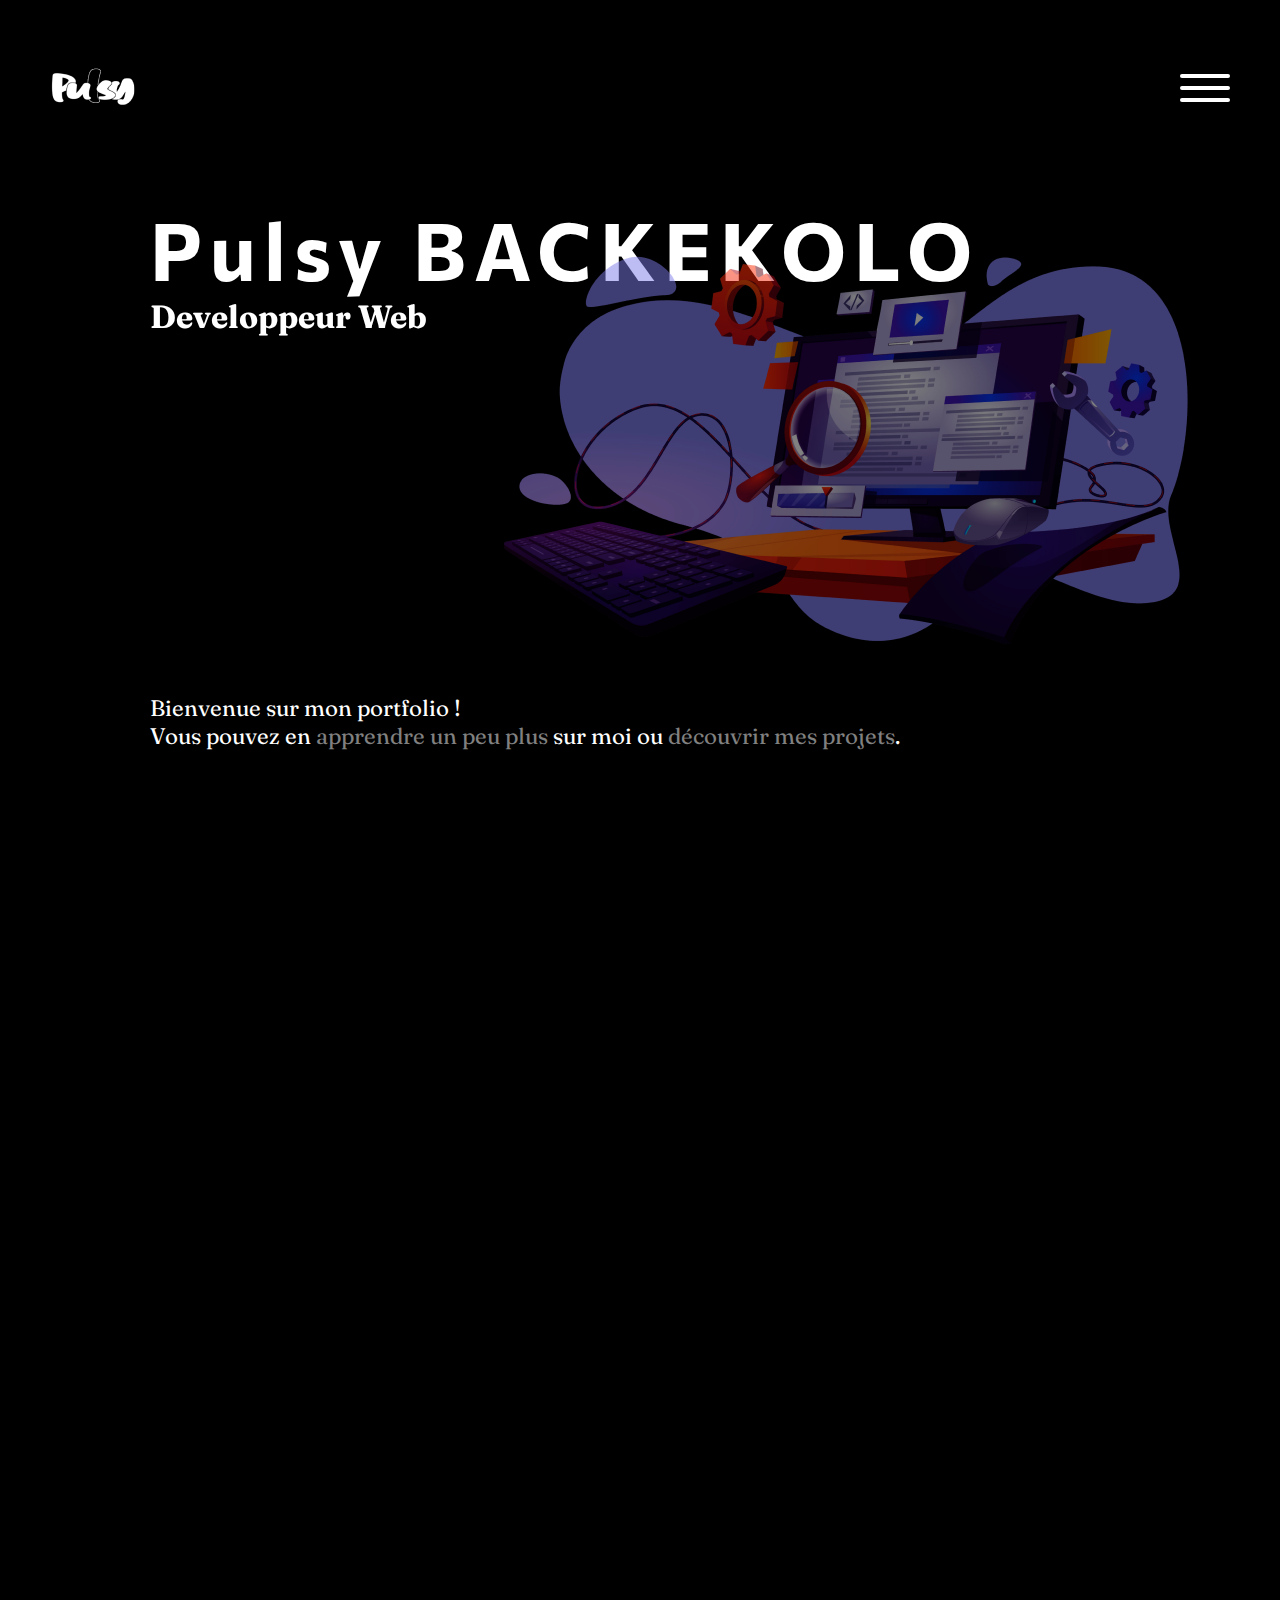
==== index.html @ e2952868 "mise a jour" ====
<!DOCTYPE html>
<html lang="fr">
<head>
    <meta charset="UTF-8">
    <meta http-equiv="X-UA-Compatible" content="IE=edge">
    <meta name="viewport" content="width=device-width, initial-scale=1.0">
    <title>Pulsy BACKEKOLO</title>

    <!-- lien -->

    <link rel="stylesheet" href="css/style.css">

    <link href="https://unpkg.com/aos@2.3.1/dist/aos.css" rel="stylesheet">
    <script src="https://unpkg.com/aos@2.3.1/dist/aos.js"></script>
</head>
<body>
    <!-- ************** header ************** -->
    <header> 
       
        <nav class="nav-bar">
            <div class="nav logo">
                <a href="#"><img src="asset/img/logo.png" alt=""></a>
            </div>
           
            
            <div id="navMenu">
                <span></span>
                <span></span>
                <span></span>
            </div>

            <div class="menu-navi" data-aos="fade-left">
                <ul>
                    <li><a href="projet.html">A propos</a></li>
                    <li><a href="projet.html">Mes projets</a></li>
                    <li><a href="projet.html">Me contacter</a></li>            
                </ul>
            </div>
        </nav>
        
        <div class="text-header" >
            <div class="title-header"  data-aos="fade-right" 
            data-aos-offset="300" 
            data-aos-duration="300">
                <h1>
                    Pulsy BACKEKOLO
                </h1>
                <h3>
                    Developpeur Web
                </h3>
            </div>

            <div class="p-header">
               <p>
                Bienvenue sur mon portfolio ! <br>
                Vous pouvez en <a href="#">apprendre un peu plus</a> sur moi ou <a href="#">découvrir mes projets</a>.
               </p>
            </div>
        </div>
        <div class="back-header">
            <img src="asset/img/ban.png" alt="">

        </div>
    </header>
   
    <main style="margin-top: 100px;">
        <section id="about">
            <div class="present">
                <h2  data-aos="fade-up"
                data-aos-anchor-placement="center-center"  data-aos-duration="300">A propos</h2>
            <div class="text-about">
                <p  data-aos="fade-right"
                data-aos-anchor-placement="center-center"  data-aos-duration="300" data-aos-duration="3000">
                    Salut! Je m’appelle Pulsy BACKEKOLO,  Je suis un Etudiant passionné par le développement web et le web design. Ce que j’append c’est le developpement Front End ave les languages HTML, CSS, et JAVASCRIPT mais aussi les CMS comme Wordpress et Webflow. Actuellement en fin de première année de Bachelor Developpement Web. Je suis à la recherche d’un stage de deux mois et d’une alternance pour Septembre 2022.  
                </p>
                <div class="img-about"  data-aos="fade-left"
                data-aos-anchor-placement="center-center"  data-aos-duration="500"
                data-aos-duration="3000">
                    <img src="asset/img/img2.png" alt="">
                </div>
            </div>
            </div>

            <div class="ce-que-je-fais">
                <h3 data-aos="fade-up"
                data-aos-anchor-placement="top-bottom" data-aos-delay="500">
                    Ce que je sais faire
                </h3>

                <div class="jefais">
                    <div class="contenair-fais" data-aos="fade-up"
                    data-aos-anchor-placement="center-bottom" data-aos-delay="500">
                        <h4>
                            Le wireframe
                        </h4>
                        <p>
                            Pour un site ergonomique, il faut réfléchir à la structure des différentes pages. Le wireframe permet de définir le squelette des interfaces du site. C’est une sorte de schéma qui montre l’agencement des blocs et des contenus. Le résultat de cette étape servira de base pour la création des maquettes.
                        </p>
                    </div>
                    <div class="contenair-fais" data-aos="fade-up"
                    data-aos-anchor-placement="center-bottom" data-aos-delay="500">
                        <h4>
                            Maquette et prototype interactif
                        </h4>
                        <p>
                            C’est l’étape de web design du projet. L’objectif est de proposer une représentation graphique afin de visualiser à quoi ressemblera le site. Pour le web design j’utilise des outils et des méthodes modernes comme Adobe XD et son système de prototypage interactif qui permet de tester le site comme s’il était déjà en ligne! Grâce à cet outil nous pouvons ajouter des animations, simuler des fonctionnalités et lier les maquettes des différentes pages entre elles. C’est le meilleur moyen pour se projeter.

                        </p>
                    </div>
                    <div class="contenair-fais" data-aos="fade-up"
                    data-aos-anchor-placement="center-bottom" data-aos-delay="500">
                        <h4>
                            L'intégration des templates
                        </h4>
                        <p>
                            Il s’agit de transformer les maquettes graphiques en code pour l’afficher dans les navigateurs. Pour intégrer les pages il faut maîtriser les langages HTML, CSS pour l’affichage et JavaScript pour les animations. Lors de l’intégration web il est indispensable de rendre les pages responsives pour que le site s’affiche correctement sur toutes les tailles d’écran.
                        </p>
                    </div>
                </div>
            </div>

            <div class="mes-outils">
                <h3  data-aos="fade-up"
                data-aos-anchor-placement="center-center" data-aos-delay="300">
                    Mes outils
                </h3>

                <div class="design" data-aos="fade-up"
                data-aos-anchor-placement="center-center" data-aos-delay="300">
                    <h4>
                        Design
                    </h4>
                    <div class="logo-outils">
                        <img src="asset/img/logo/photoshop.png" alt="">
                        <img src="asset/img/logo/figma.png" alt="">

                    </div>
                </div>

                <div class="design" data-aos="fade-up"
                data-aos-anchor-placement="center-center" data-aos-delay="300">
                    <h4>
                        Developpement Web
                    </h4>
                    <div class="logo-outils">
                        <img src="asset/img/logo/html.png" alt="">
                        <img src="asset/img/logo/css.png" alt="">
                        <img src="asset/img/logo/js.png" alt="">
                        <img src="asset/img/logo/wordpress.png" alt="">

                    </div>
                </div>
            </div>
        </section>

        <hr>

        <section id="projet">
            <div data-aos="fade-right"
            data-aos-offset="600"
            data-aos-easing="ease-in-sine" data-aos-delay="300"><h2>Mes projets</h2>
        </div>
            

           <div class="galerie">
               <div class="contenair-galerie" data-aos="fade-down-right"  data-aos-offset="600" data-aos-delay="300">
                   <p class="text-gal">SITE VITRINE</p>
                   <img src="asset/img/projet1.jpg" alt="">
                   <button class="btn-gal">CHALLENGE 1H 1</button>
               </div>

               <div class="contenair-galerie" data-aos="fade-down-left"  data-aos-offset="600" data-aos-delay="300">
                    <p class="text-gal">SITE VITRINE</p>
                    <img src="asset/img/projet2.jpg" alt="">
                    <button class="btn-gal">REGNE</button>
                </div>
            
                <div class="contenair-galerie" data-aos="fade-down-right"  data-aos-offset="600" data-aos-delay="300">
                    <p class="text-gal">SITE INTERNET</p>
                    <img src="asset/img/projet3.jpg" alt="">
                    <button class="btn-gal">RESTO MILA</button>
                </div>
                
                <div class="contenair-galerie" data-aos="fade-down-left"  data-aos-offset="600" data-aos-delay="300">
                    <p class="text-gal">SITE INTERNET ET MAQUETTE</p>
                    <img src="asset/img/projet4.jpg" alt="">
                    <button class="btn-gal">VISIT CONGO</button>
                </div>
           </div>

           <button class="projet-btn" data-aos="fade-up"
          >
            <a href="projet.html">VOIR PLUS DE PROJET</a>
           </button>
        </section>

        <hr>

      
    </main>

    <footer data-aos="fade-up">
        <div class="log-header">
            <a href="#"><img src="asset/img/logo/github.png" alt=""></a>
            <a href="#"><img src="asset/img/logo/linkedin.png" alt=""></a>
            <a href="#"><img src="asset/img/logo/cv.png" alt=""></a>
        </div>

        <p>
            © 2022 - Pulsy Caleb BACKEKOLO - Développeur web
        </p>
    </footer>


    <!-- ////////////////// javascript \\\\\\\\\\\\\\\\\\\\\\ -->

    <script src="app.js"></script>
    <script>
        AOS.init();
      </script>
</body>
</html>
---- css/style.css ----
@import url('https://fonts.googleapis.com/css2?family=Commissioner:wght@400;600;700;800;900&family=Fraunces:ital,wght@0,200;0,300;0,400;0,600;1,300&display=swap');

:root{
    --text-defaut: 'Fraunces', serif;
    --text-second: 'Commissioner', sans-serif;
}

*{
    margin: 0;
    padding: 0;
}

a
{
    color: inherit;
    text-decoration: none;
}
/* ************* header ************** */

header
{
    width: 100%;
    height: 100vh;
    background-color: black;
    position: relative;
    display: flex;
    flex-direction: column;
    justify-content: center;
}

.nav-bar
{
    width: 100%;
    height: 75px;
    display: flex;
    justify-content: space-between;
    position: fixed;
    top: 50px;
    align-items: center;
    z-index: 10;
}

.nav 
{
    margin: 0 40px;
    cursor: pointer;
    z-index: 3000;
}


.text-header
{
    color: white;
    height: 600px;
    display: flex;
    flex-direction: column;
    justify-content: space-between;
    padding-left: 150px;
    z-index: 0;
}

.text-header h1
{
    font-size: 5rem;
    font-family: var(--text-second);
    letter-spacing: 0.1em;
    margin-top: 50px;
}

.text-header h3
{
    font-size: 2rem;
    font-family: var(--text-defaut);
}

.text-header p
{
    font-size: 1.4rem;
    font-family: var(--text-defaut);
    z-index: 10;
    margin-top: 25px;
}

.text-header p a 
{
    color: gray;
    text-decoration: none;
    transition: color 0.3s, text-decoration 0.5s;
}

.text-header p a:hover 
{
    color: white;
    text-decoration: line-through;
}
 


.back-header
{
    position: absolute;
    right: 0;
    top: 25%;
    opacity: 0.5;
    z-index: 0;
}

/* **********menu deroulant************* */

#navMenu
{
    margin-right: 50px;
    z-index: 2000;
    position: relative;
    padding: 15px 0;
}
#navMenu > span
{
    display: block;
    width: 50px;
    height: 4px;
    border-radius: 9999px;
    background-color: rgb(255, 255, 255);
}

#navMenu > span:not(:last-child){
    margin-bottom: 8px;
}

#navMenu, #navMenu > span {
    transition: all 0.3s ease-in-out;
}

#navMenu.active {
    transition-delay: 0.2s;
    transform: rotate(45deg) 
}

#navMenu.active > span:nth-child(2)
{
    width: 0;
}

#navMenu.active > span:nth-child(1),
#navMenu.active > span:nth-child(3){
transition-delay: 0.2s;
}

#navMenu.active > span:nth-child(1)
{
    transform: translater(9px);
}

#navMenu.active > span:nth-child(3){
    transform: translateY(-25px) rotate(90deg);
}


/* ************************* */
.menu-navi
{
    position: absolute;
    right: 100px;
    top: 8px;
    width: 0%;
    background-color: white;
    z-index: 2000;
    padding: 20px 0;
    display: none;
    opacity: 0;
    transition: all 0.5s ease-in-out;
}

.menu-active
{
    width: 95%;
    display: block;
    display: flex;
    justify-content: center;
    opacity: 1;
}

.menu-navi ul li 
{
    display: inline-block;
}

.menu-navi ul li a
{
    padding: 20px 45px;
}


/* *********************************************** */

main
{
    background-color: black;
    color: white;
    display: flex;
    flex-direction: column;
    align-items: center;
    overflow: hidden;
}

#about
{
    width: 80%;
    margin-top: 100px;
    margin-bottom: 100px;
    overflow: hidden;
}

.present
{
    margin-bottom: 100px;
}
#about h2
{
    font-size: 3rem;
    font-family: var(--text-second);
    margin-bottom: 25px;
}

.text-about
{
    display: flex;
    align-items: center;
}

.text-about  p
{
    font-size: 1.1rem;
    text-align: justify;
    line-height: 1.9em;
    font-family: var(--text-defaut);
    width: 60%;
    margin-right: 25px;
}

.img-about img
{
    width: 100%;
    opacity: 0.8;
}

/* ******************* ce que je sais faire */

.ce-que-je-fais
{
    overflow: hidden;
    padding-top: 100px;
}

.ce-que-je-fais h3
{
    font-size: 2.2rem;
    margin-bottom: 50px;
    font-family: var(--text-second);
}

.jefais
{
    width: 80%;
    float: right;
}

.contenair-fais
{
    margin-bottom: 100px;
    display: flex;
} 

.contenair-fais h4
{
    width: 320px;
    font-size: 2rem;
    font-family: var(--text-second);
}

.contenair-fais p
{
    width: 500px;
    font-family: var(--text-defaut);
    line-height: 1.9em;
    font-size: 1.1rem;
    text-align: justify;
}

/* ************************ mes outils **************** */

.mes-outils
{
    overflow: hidden;
}

.design 
{
   margin-bottom: 50px; 
}

.mes-outils h3
{
    font-size: 2.2rem;
    margin-bottom: 50px;
    font-family: var(--text-second);
}

.mes-outils h4
{
    font-size: 2rem;
    font-family: var(--text-second);
    margin-bottom: 25px;
}

.mes-outils img
{
    width: 100px; 
    margin-right: 50px;
}

/* ********************************************** */
/* **************** mes projets ***************** */

#projet
{
    width: 90%;
    margin-bottom: 100px;
}

#projet h2
{
    font-size: 3rem;
    font-family: var(--text-second);
    margin-bottom: 25px;
    margin-left: 5%;
    margin-bottom: 50px;
}


.galerie {
    width: 100%;
    display: grid;
    grid-template-columns: repeat(auto-fill, minmax(500px, 1fr));
    justify-items: center;
    grid-gap: 20px;
    position: relative;
    
}

.contenair-galerie
{
    position: relative;
    width: 500px;
    height: 550px;
    box-shadow: 0px 0px 10px 0px rgba(255,255,255,0.3) ;
    margin-bottom: 100px;
}

.contenair-galerie:nth-child(2), .contenair-galerie:nth-child(4), .contenair-galerie:nth-child(6)
{
   top: 100px;

}

.text-gal
{
    position: absolute;
    top: -10px;
    left: 5%;
    font-size: 1rem;
    font-family: var(--text-second);
    letter-spacing: 0.15em;
}

.btn-gal
{
    position: absolute;
    bottom: -15px;
    left: 30%;
    width: 175px;
    height: 45px;
    font-family: var(--text-second);
    letter-spacing: 0.08em;
    border: none;
}

.projet-btn
{
    width: 250px;
    height: 60px;
    font-family: var(--text-second);
    letter-spacing: 0.08em;
    border: 2px solid white;
    background: none;
    color: white;
    margin-left: 50px;
    position: relative;
    margin-top: 100px;
}

.projet-btn a 
{
    padding: 22px 43px;
}



/* ***************** footer ************** */
hr{
    color: white;
    background-color: white;
    width: 80%;
    margin-top: 50px;
    margin-bottom: 100px;
}


footer .log-header
{
    display: flex;
    justify-content: center;
    margin-bottom: 100px;
}
footer img
{
    width: 100px;
    margin: 0 50px;
}

footer p
{
    text-align: center;
    font-family: var(--text-defaut);
    margin-bottom: 50px;
}

footer
{
    background-color: black;
    color: white;
}

body
{
    background-color: black;
}
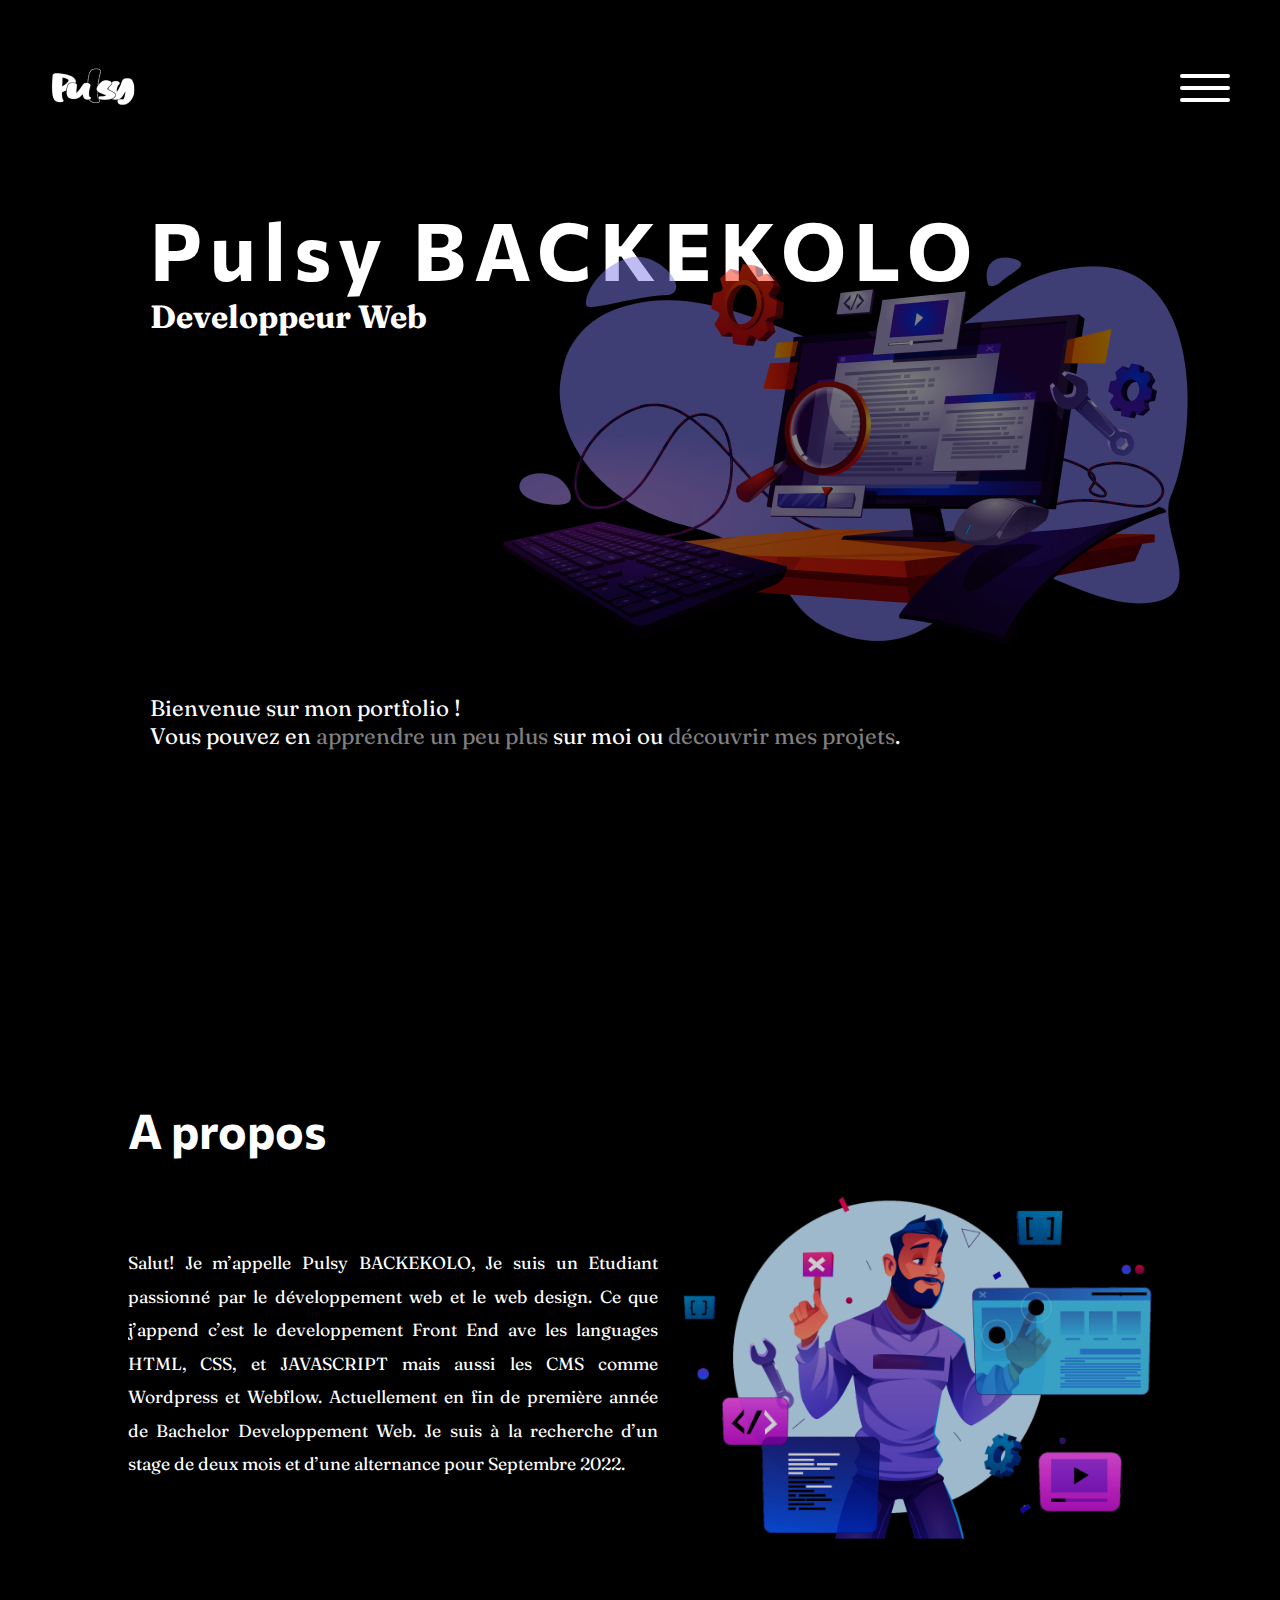
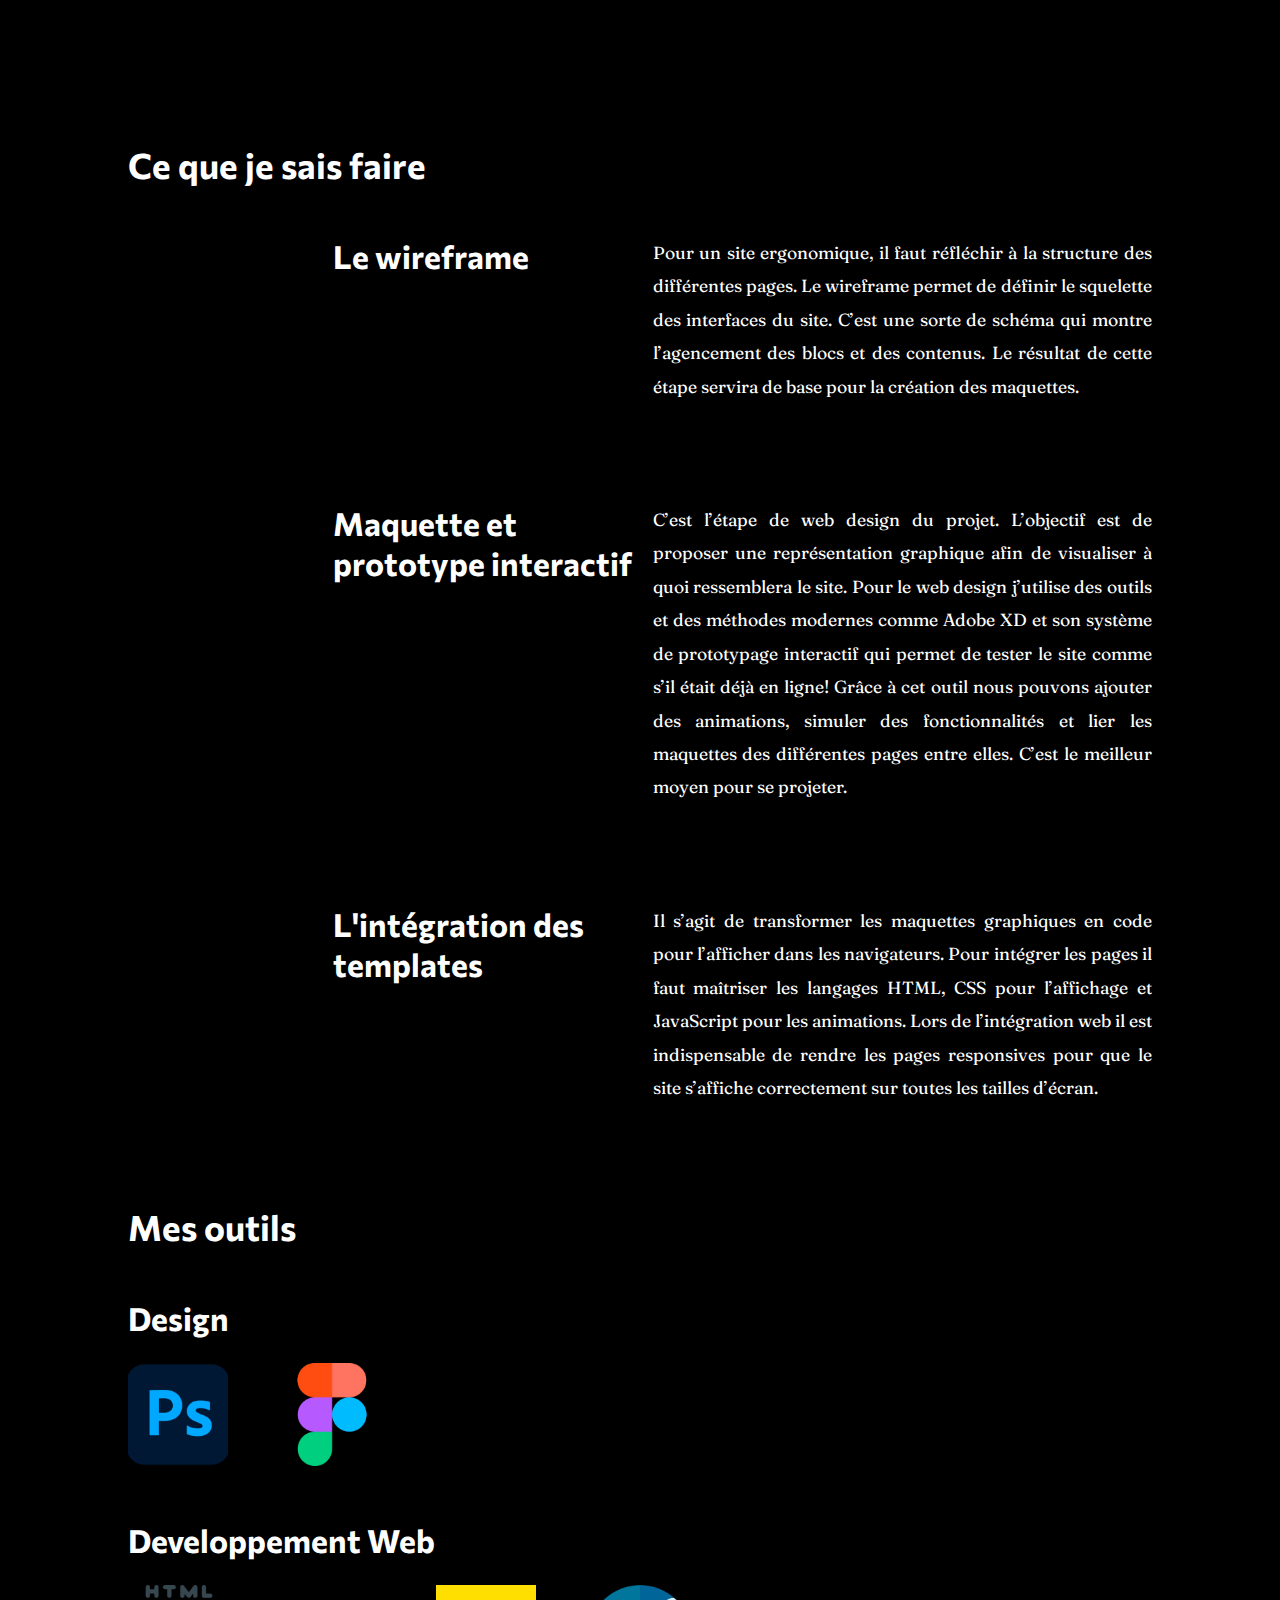
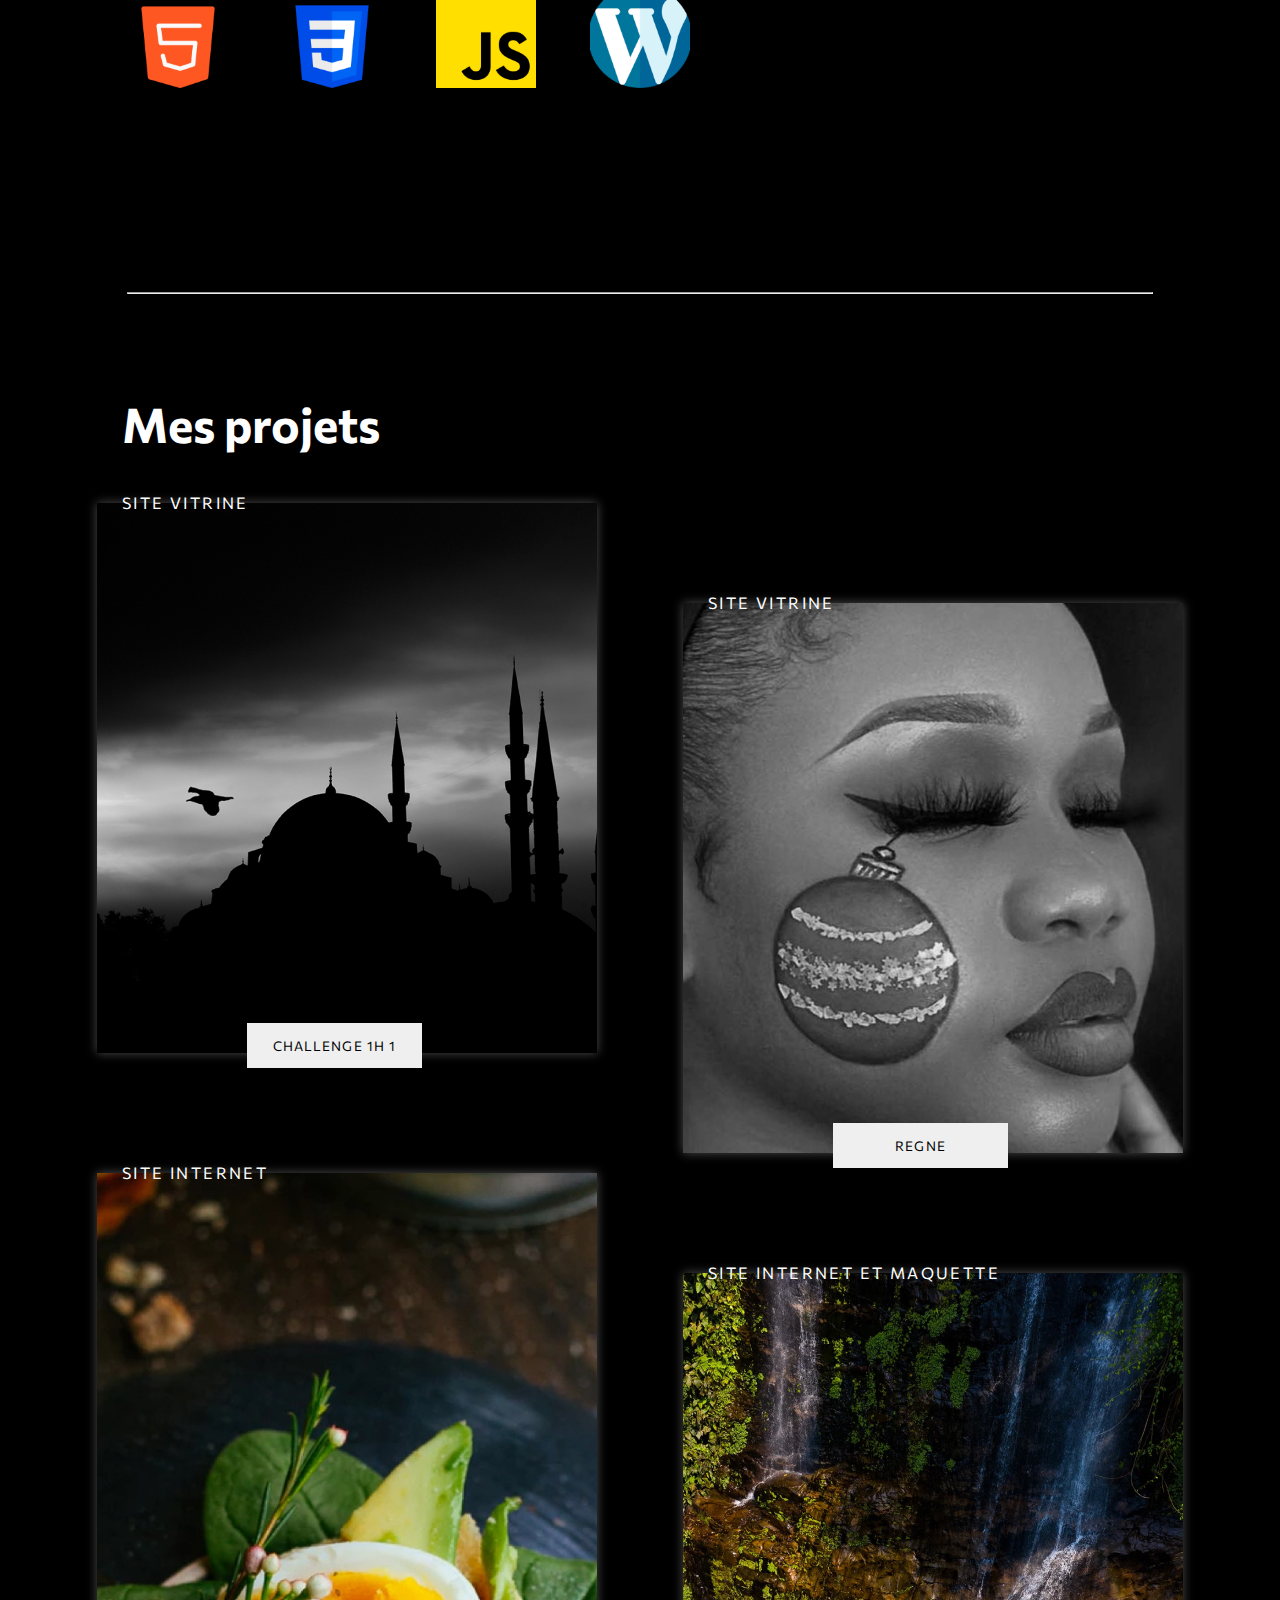
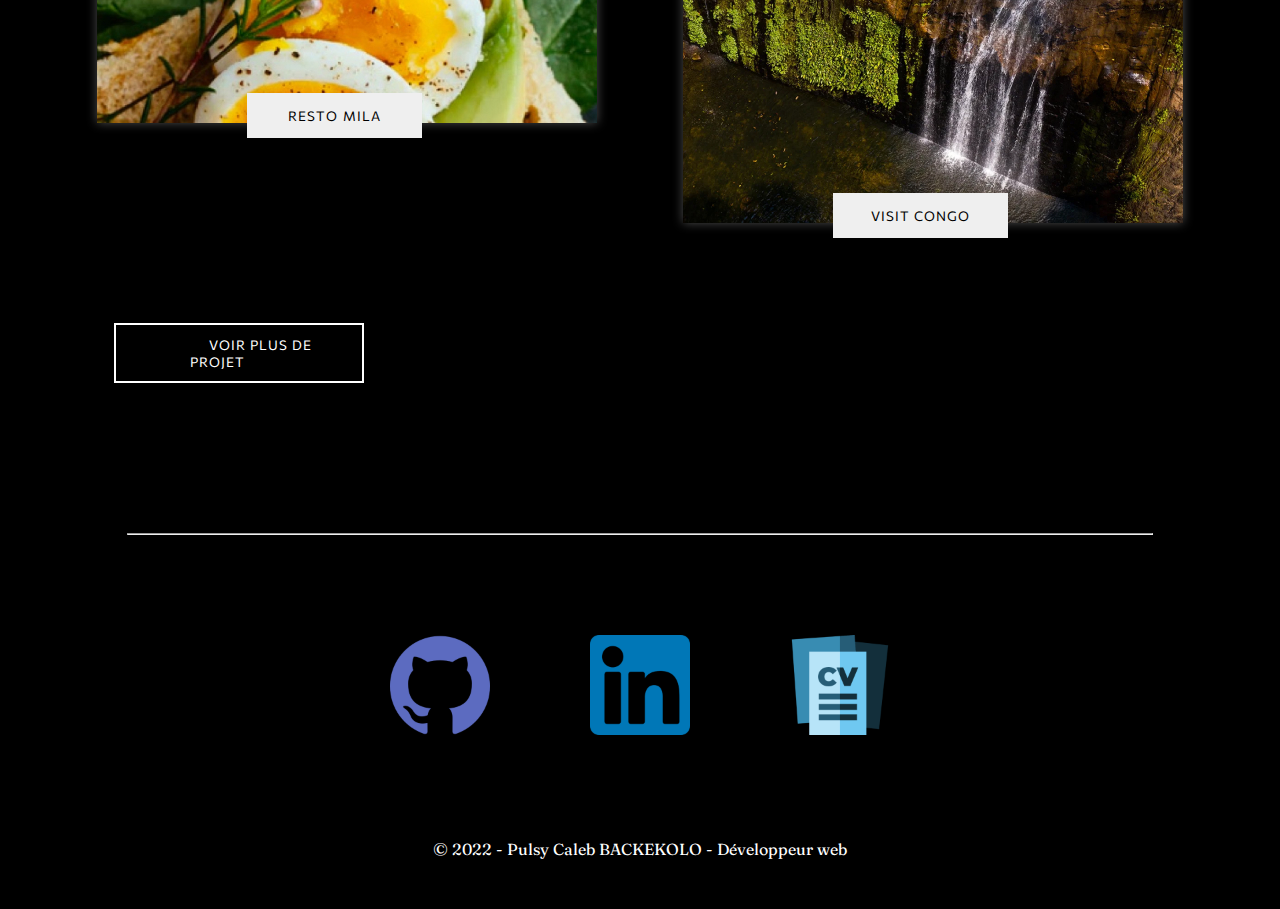
==== commit 011294c2: "Update index.html" ====
--- a/index.html
+++ b/index.html
@@ -10,8 +10,8 @@
 
     <link rel="stylesheet" href="css/style.css">
 
-    <link href="https://unpkg.com/aos@2.3.1/dist/aos.css" rel="stylesheet">
-    <script src="https://unpkg.com/aos@2.3.1/dist/aos.js"></script>
+<!--     <link href="https://unpkg.com/aos@2.3.1/dist/aos.css" rel="stylesheet"> -->
+<!--     <script src="https://unpkg.com/aos@2.3.1/dist/aos.js"></script> -->
 </head>
 <body>
     <!-- ************** header ************** -->
@@ -219,4 +219,4 @@
         AOS.init();
       </script>
 </body>
-</html>+</html>
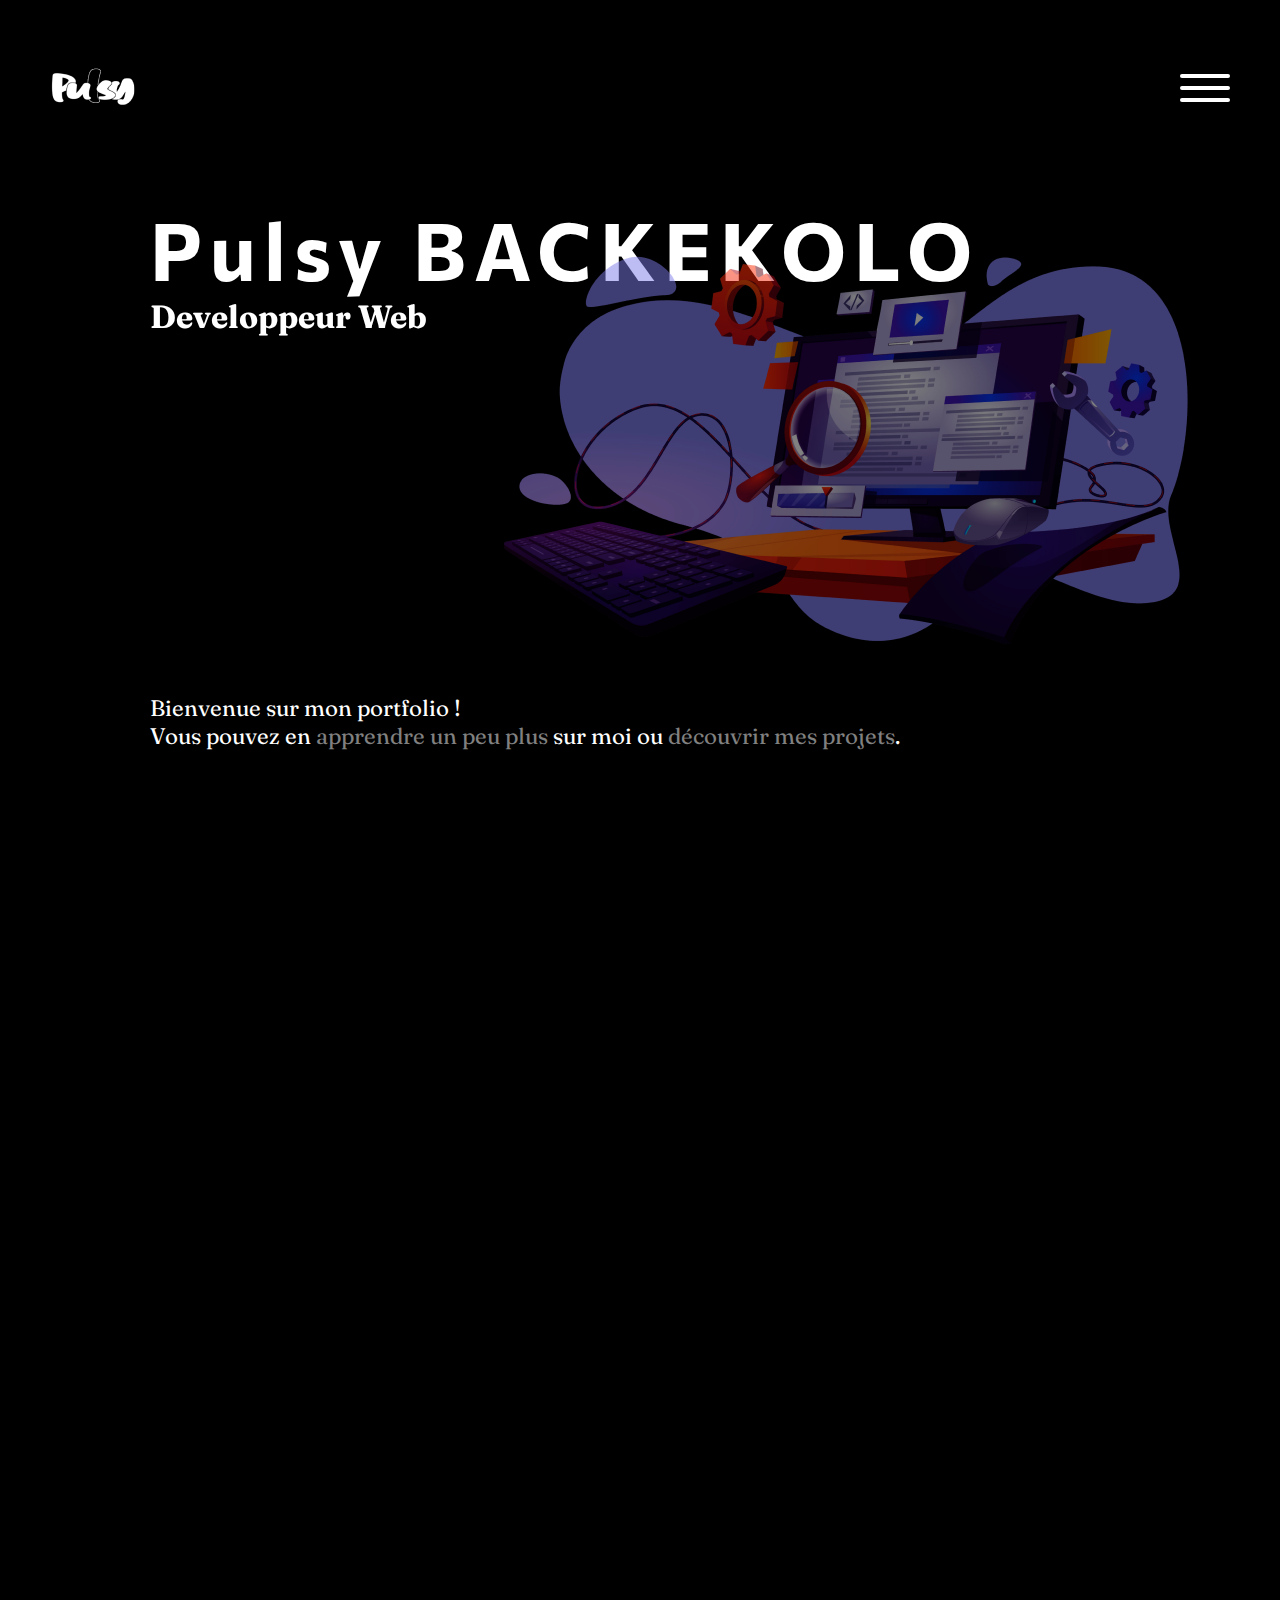
==== commit e5423100: "Update index.html" ====
--- a/index.html
+++ b/index.html
@@ -10,8 +10,8 @@
 
     <link rel="stylesheet" href="css/style.css">
 
-<!--     <link href="https://unpkg.com/aos@2.3.1/dist/aos.css" rel="stylesheet"> -->
-<!--     <script src="https://unpkg.com/aos@2.3.1/dist/aos.js"></script> -->
+   <link href="https://unpkg.com/aos@2.3.1/dist/aos.css" rel="stylesheet"> 
+   <script src="https://unpkg.com/aos@2.3.1/dist/aos.js"></script> 
 </head>
 <body>
     <!-- ************** header ************** -->
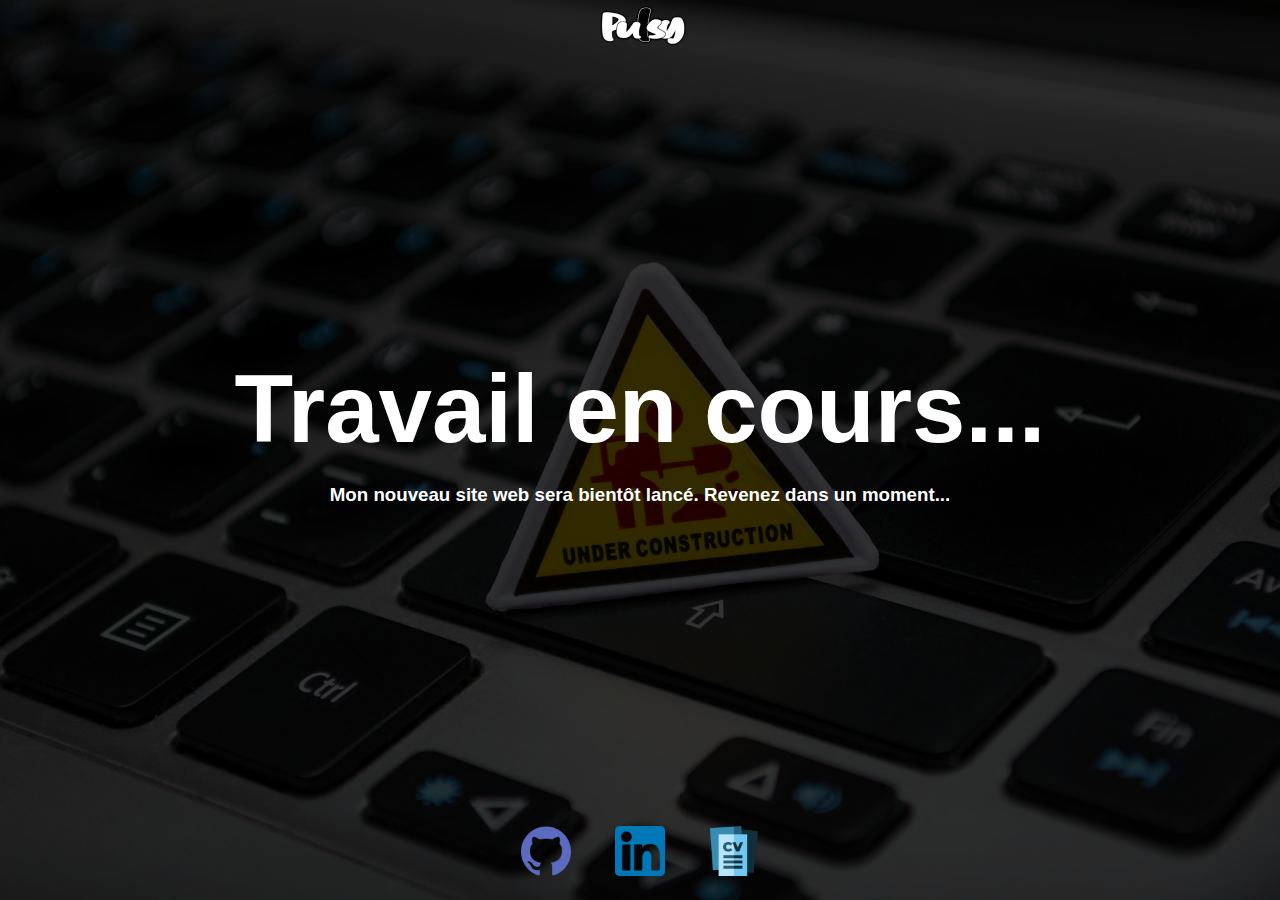
==== commit 851d5800: "mise a jour" ====
--- a/index.html
+++ b/index.html
@@ -11,11 +11,36 @@
     <link rel="stylesheet" href="css/style.css">
 
    <link href="https://unpkg.com/aos@2.3.1/dist/aos.css" rel="stylesheet"> 
-   <script src="https://unpkg.com/aos@2.3.1/dist/aos.js"></script> 
 </head>
 <body>
+    <!-- update -->
+    <section id="update">
+       <div class="contentupdate">
+            <div class="logoupdate">
+                <a href="#">
+                <img src="asset/img/logo.png" alt="logo">
+
+                </a>
+            </div>
+            <div class="titleupdate">
+                <h1>
+                    Travail en cours...
+                </h1>
+                <h3>
+                    Mon nouveau site web sera bientôt lancé. Revenez dans un moment...
+                </h3>
+            </div>
+            <div class="linkupdate">
+                <a href="https://github.com/pulsybkr/"><img src="asset/img/logo/github.png" alt="logo github"></a>
+                <a href="https://www.linkedin.com/in/pulsybkr/"><img src="asset/img/logo/linkedin.png" alt="logo github"></a>
+                <a href="CV_.pdf" download="CV"><img src="asset/img/logo/cv.png" alt=""></a>
+            </div>
+       </div>
+    </section>
     <!-- ************** header ************** -->
-    <header> 
+    
+    
+    <header class="tempory_update"> 
        
         <nav class="nav-bar">
             <div class="nav logo">
@@ -31,9 +56,9 @@
 
             <div class="menu-navi" data-aos="fade-left">
                 <ul>
-                    <li><a href="projet.html">A propos</a></li>
+                    <li><a href="#about">A propos</a></li>
                     <li><a href="projet.html">Mes projets</a></li>
-                    <li><a href="projet.html">Me contacter</a></li>            
+                    <li><a href="mailto:pulsycaleb@gmail.com">Me contacter</a></li>            
                 </ul>
             </div>
         </nav>
@@ -63,7 +88,7 @@
         </div>
     </header>
    
-    <main style="margin-top: 100px;">
+    <main style="margin-top: 100px;" class="tempory_update">
         <section id="about">
             <div class="present">
                 <h2  data-aos="fade-up"
@@ -163,29 +188,37 @@
             
 
            <div class="galerie">
-               <div class="contenair-galerie" data-aos="fade-down-right"  data-aos-offset="600" data-aos-delay="300">
-                   <p class="text-gal">SITE VITRINE</p>
-                   <img src="asset/img/projet1.jpg" alt="">
-                   <button class="btn-gal">CHALLENGE 1H 1</button>
-               </div>
-
-               <div class="contenair-galerie" data-aos="fade-down-left"  data-aos-offset="600" data-aos-delay="300">
-                    <p class="text-gal">SITE VITRINE</p>
-                    <img src="asset/img/projet2.jpg" alt="">
-                    <button class="btn-gal">REGNE</button>
-                </div>
+               <a href="asset/pages/challenge1.html" class="mix ">
+                    <div class="contenair-galerie" data-aos="fade-down-right"  data-aos-offset="600" data-aos-delay="300">
+                        <p class="text-gal">SITE VITRINE</p>
+                        <img src="asset/img/projet1.jpg" alt="">
+                        <button class="btn-gal">CHALLENGE 1H 1</button>
+                    </div>
+               </a>
+
+               <a href="asset/pages/regne.html" class="mix ">
+                    <div class="contenair-galerie" data-aos="fade-down-left"  data-aos-offset="600" data-aos-delay="300">
+                        <p class="text-gal">SITE VITRINE</p>
+                        <img src="asset/img/projet2.jpg" alt="">
+                        <button class="btn-gal">REGNE</button>
+                    </div>
+               </a>
             
-                <div class="contenair-galerie" data-aos="fade-down-right"  data-aos-offset="600" data-aos-delay="300">
-                    <p class="text-gal">SITE INTERNET</p>
-                    <img src="asset/img/projet3.jpg" alt="">
-                    <button class="btn-gal">RESTO MILA</button>
-                </div>
+                <a href="asset/pages/mila.html" class="mix ">
+                    <div class="contenair-galerie" data-aos="fade-down-right"  data-aos-offset="600" data-aos-delay="300">
+                        <p class="text-gal">SITE INTERNET</p>
+                        <img src="asset/img/projet3.jpg" alt="">
+                        <button class="btn-gal">RESTO MILA</button>
+                    </div>
+                </a>
                 
-                <div class="contenair-galerie" data-aos="fade-down-left"  data-aos-offset="600" data-aos-delay="300">
-                    <p class="text-gal">SITE INTERNET ET MAQUETTE</p>
-                    <img src="asset/img/projet4.jpg" alt="">
-                    <button class="btn-gal">VISIT CONGO</button>
-                </div>
+                <a href="asset/pages/visit.html" class="mix ">
+                    <div class="contenair-galerie" data-aos="fade-down-left"  data-aos-offset="600" data-aos-delay="300">
+                        <p class="text-gal">SITE INTERNET ET MAQUETTE</p>
+                        <img src="asset/img/projet4.jpg" alt="">
+                        <button class="btn-gal">VISIT CONGO</button>
+                    </div>
+                </a>
            </div>
 
            <button class="projet-btn" data-aos="fade-up"
@@ -199,11 +232,11 @@
       
     </main>
 
-    <footer data-aos="fade-up">
+    <footer data-aos="fade-up" class="tempory_update">
         <div class="log-header">
-            <a href="#"><img src="asset/img/logo/github.png" alt=""></a>
-            <a href="#"><img src="asset/img/logo/linkedin.png" alt=""></a>
-            <a href="#"><img src="asset/img/logo/cv.png" alt=""></a>
+            <a href="https://github.com/pulsybkr/"><img src="asset/img/logo/github.png" alt=""></a>
+            <a href="https://www.linkedin.com/in/pulsy-caleb-backekolo-157718224/"><img src="asset/img/logo/linkedin.png" alt=""></a>
+            <a href="cv.pdf" download="CV"><img src="asset/img/logo/cv.png" alt=""></a>
         </div>
 
         <p>
@@ -215,6 +248,8 @@
     <!-- ////////////////// javascript \\\\\\\\\\\\\\\\\\\\\\ -->
 
     <script src="app.js"></script>
+   <script src="https://unpkg.com/aos@2.3.1/dist/aos.js"></script> 
+
     <script>
         AOS.init();
       </script>
--- a/css/style.css
+++ b/css/style.css
@@ -1,5 +1,51 @@
 @import url('https://fonts.googleapis.com/css2?family=Commissioner:wght@400;600;700;800;900&family=Fraunces:ital,wght@0,200;0,300;0,400;0,600;1,300&display=swap');
 
+/* tempory_update */
+.tempory_update{
+    display: none;
+}
+
+#update
+{
+    position: relative;
+    width: 100%;
+    height: 100vh;
+    overflow: hidden;
+    background: url('../asset/bkg.jpg')center center no-repeat;
+    background-size: cover;
+   
+}
+
+.contentupdate{
+    background-color: rgba(0, 0, 0, 0.8);
+    width: 100%;
+    height: 100%;
+    display: flex;
+    flex-direction: column;
+    justify-content: space-between;
+    align-items: center;
+    text-align: center;
+    color: white;
+}
+.titleupdate h1
+{
+    font-size: 6rem;
+    font-family: 'Segoe UI', Tahoma, Geneva, Verdana, sans-serif;
+}
+
+.titleupdate h3{
+    padding-top: 20px;
+    font-family: sans-serif;
+}
+
+.linkupdate img
+{
+    width: 50px;
+    padding: 20px;
+}
+
+
+/* ******************** */
 :root{
     --text-defaut: 'Fraunces', serif;
     --text-second: 'Commissioner', sans-serif;
@@ -167,14 +213,14 @@
     z-index: 2000;
     padding: 20px 0;
     display: none;
-    opacity: 0;
-    transition: all 0.5s ease-in-out;
+    opacity: 1;
+    transition: 0.5s;
 }
 
 .menu-active
 {
     width: 95%;
-    display: block;
+    top: 8px;
     display: flex;
     justify-content: center;
     opacity: 1;
@@ -444,4 +490,25 @@
 body
 {
     background-color: black;
+}
+
+/* ************************* cursor */
+body
+{
+    cursor: url('../asset/img/cursor/defaut.png'), auto;
+}
+
+a
+{
+    cursor: url('../asset/img/cursor/link.png'), auto;
+}
+
+.mes-outils img
+{
+    cursor: url('../asset/img/cursor/img.png'), auto;
+}
+
+.mix, .btn-gal
+{
+    cursor: url('../asset/img/cursor/zoom.png'), auto !important;
 }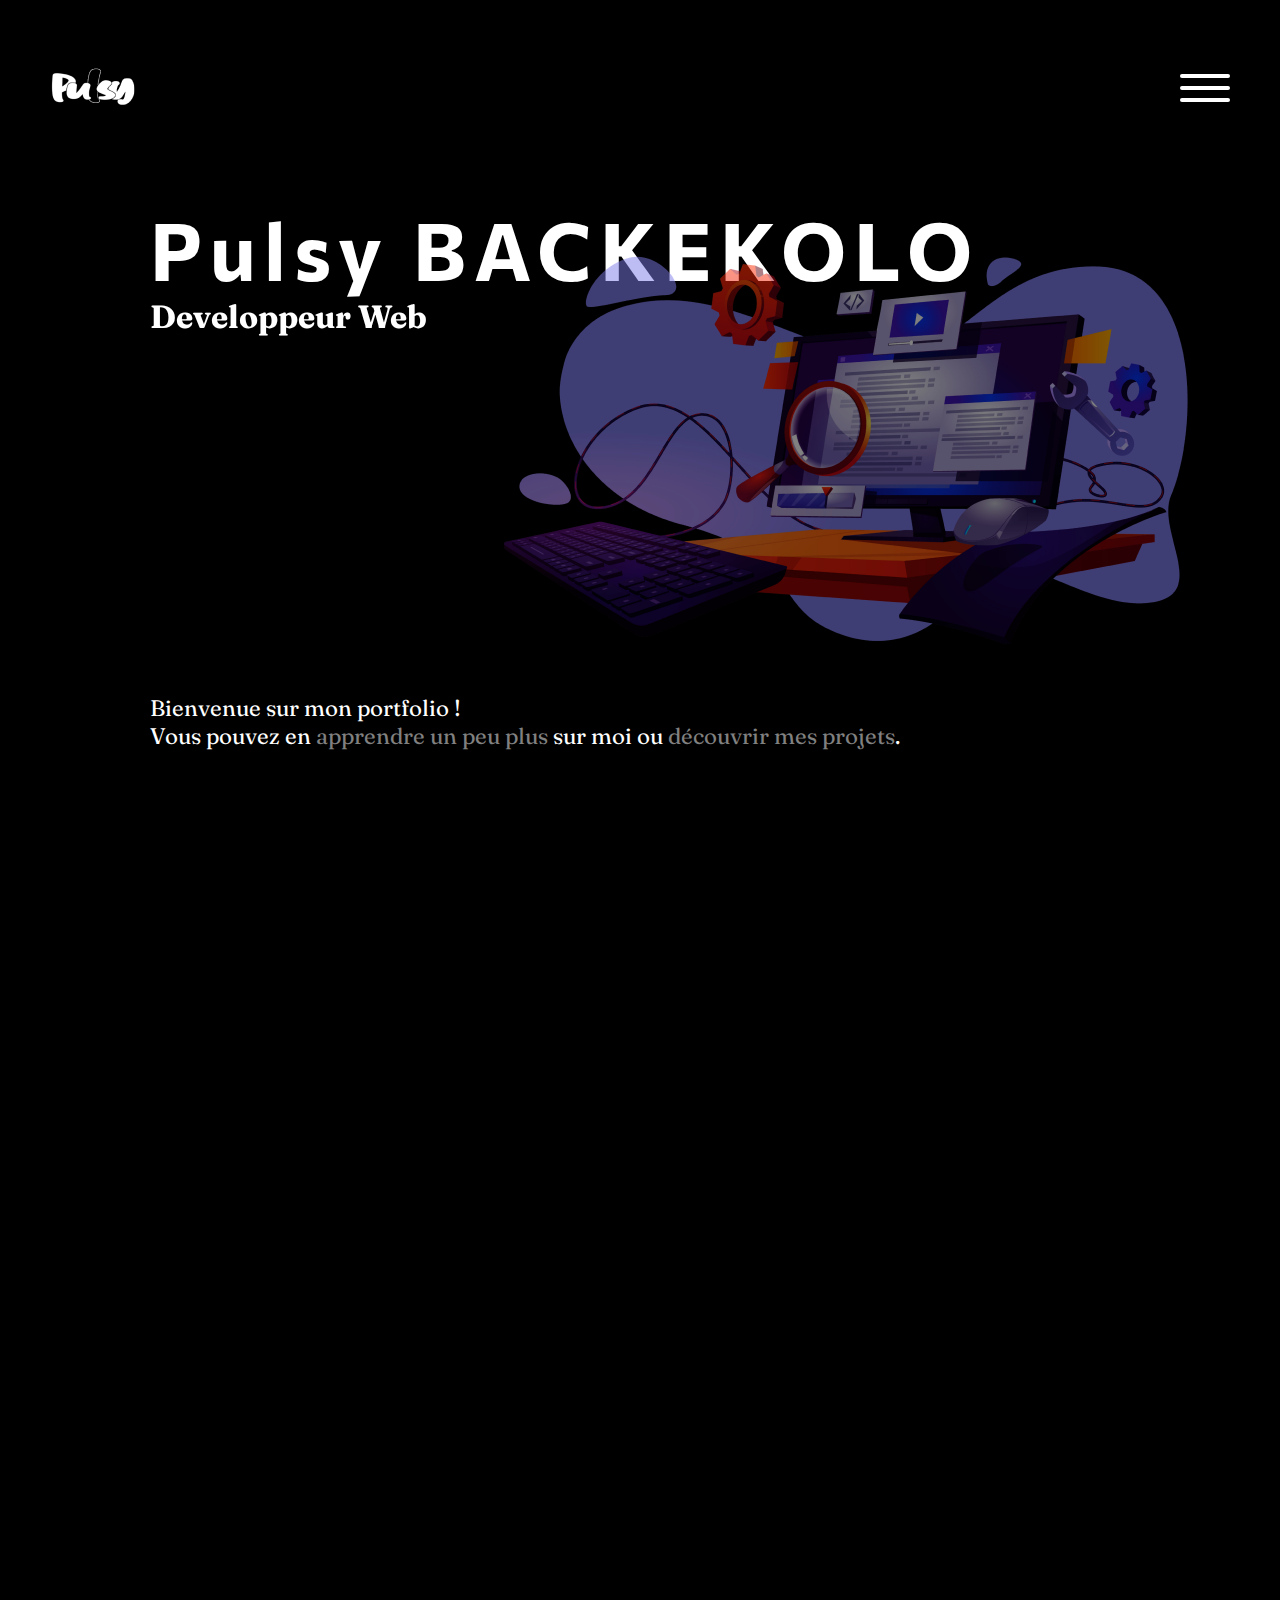
==== commit 0048c810: "portfolio" ====
--- a/index.html
+++ b/index.html
@@ -14,7 +14,7 @@
 </head>
 <body>
     <!-- update -->
-    <section id="update">
+    <!-- <section id="update">
        <div class="contentupdate">
             <div class="logoupdate">
                 <a href="#">
@@ -36,11 +36,11 @@
                 <a href="CV_.pdf" download="CV"><img src="asset/img/logo/cv.png" alt=""></a>
             </div>
        </div>
-    </section>
+    </section> -->
     <!-- ************** header ************** -->
     
     
-    <header class="tempory_update"> 
+    <header > 
        
         <nav class="nav-bar">
             <div class="nav logo">
@@ -88,7 +88,7 @@
         </div>
     </header>
    
-    <main style="margin-top: 100px;" class="tempory_update">
+    <main style="margin-top: 100px;">
         <section id="about">
             <div class="present">
                 <h2  data-aos="fade-up"
@@ -232,7 +232,7 @@
       
     </main>
 
-    <footer data-aos="fade-up" class="tempory_update">
+    <footer data-aos="fade-up">
         <div class="log-header">
             <a href="https://github.com/pulsybkr/"><img src="asset/img/logo/github.png" alt=""></a>
             <a href="https://www.linkedin.com/in/pulsy-caleb-backekolo-157718224/"><img src="asset/img/logo/linkedin.png" alt=""></a>
--- a/css/style.css
+++ b/css/style.css
@@ -44,6 +44,10 @@
     padding: 20px;
 }
 
+.logoupdate
+{
+    padding-top: 10px;
+}
 
 /* ******************** */
 :root{
